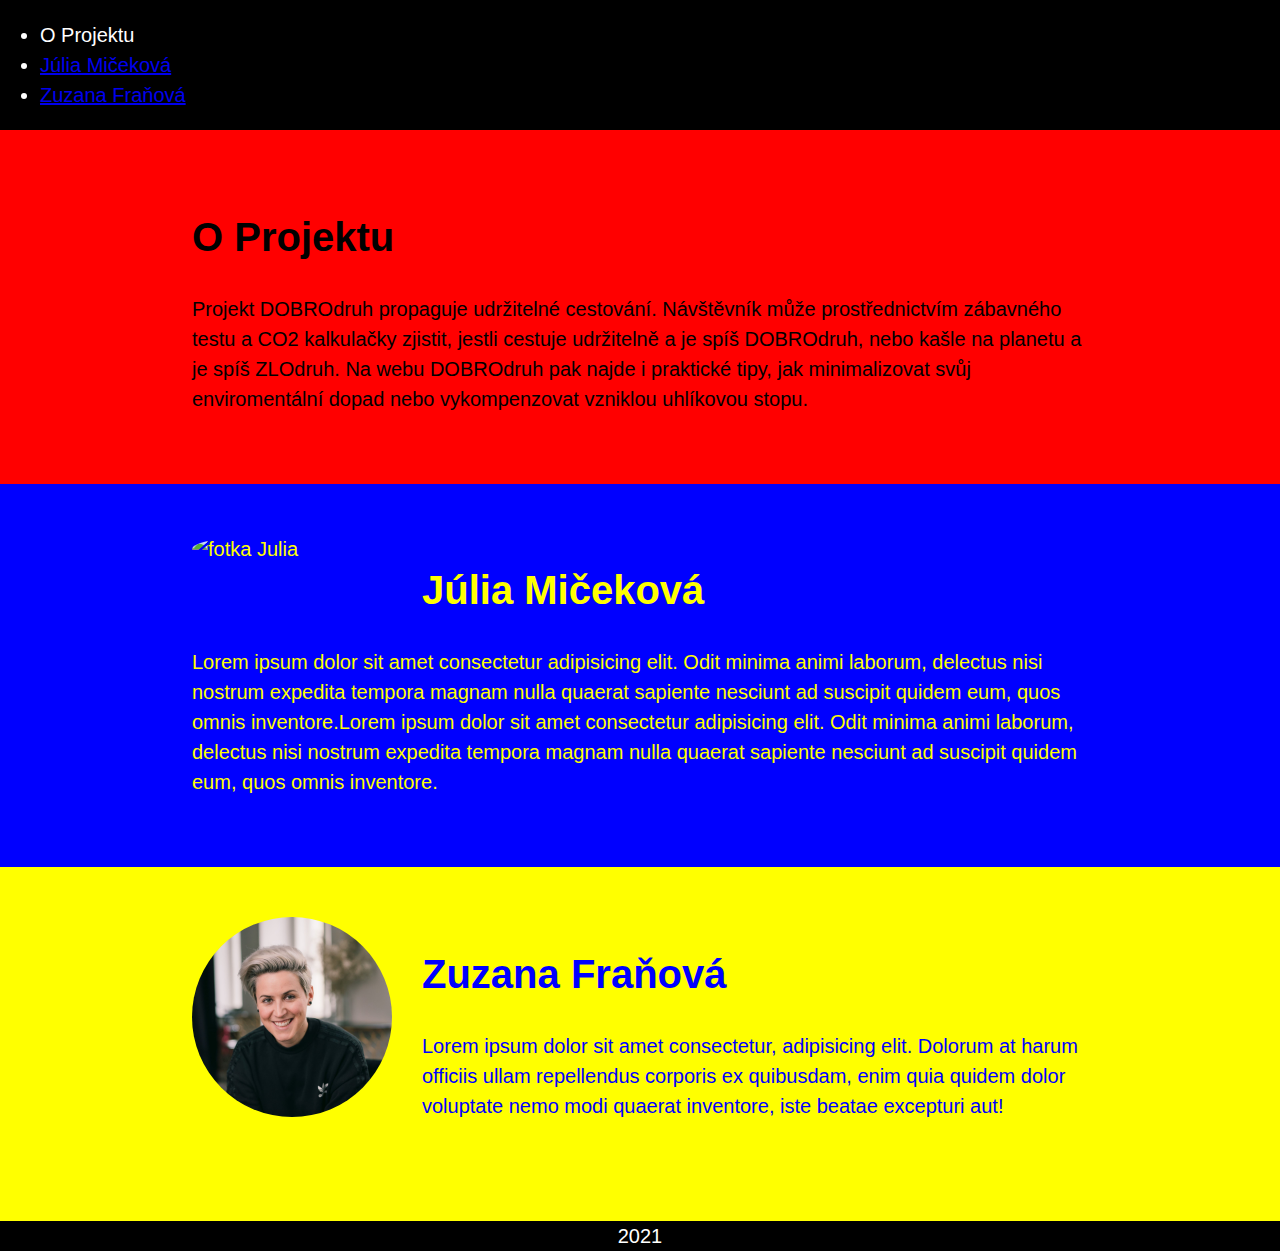
==== Main Page/index.html @ 5948642f "text about project added" ====
<!DOCTYPE html>
<html lang="en">
  <head>
    <meta charset="UTF-8" />
    <meta http-equiv="X-UA-Compatible" content="IE=edge" />
    <meta name="viewport" content="width=device-width, initial-scale=1.0" />
    <link rel="stylesheet" href="style.css" />
    <title>O Projektu</title>
  </head>
  <body>
    <nav class="menu">
      <ul>
        <li>O Projektu</li>
        <li>
          <a href="#julia">Júlia Mičeková</a>
        </li>
        <li>
          <a href="#zuzana">Zuzana Fraňová</a>
        </li>
      </ul>
    </nav>

    <section class="projekt">
      <h1>O Projektu</h1>
      <p>
        Projekt DOBROdruh propaguje udržitelné cestování. Návštěvník může
        prostřednictvím zábavného testu a CO2 kalkulačky zjistit, jestli cestuje
        udržitelně a je spíš DOBROdruh, nebo kašle na planetu a je spíš ZLOdruh.
        Na webu DOBROdruh pak najde i praktické tipy, jak minimalizovat svůj
        enviromentální dopad nebo vykompenzovat vzniklou uhlíkovou stopu.
      </p>
    </section>

    <section class="julia" id="julia">
      <img
        class="julia-foto"
        src="https://ca.slack-edge.com/T01KB858ZE3-U01QB96QA2F-e384b2efc758-192"
        alt="fotka Julia"
      />
      <h1>Júlia Mičeková</h1>
      <p>
        Lorem ipsum dolor sit amet consectetur adipisicing elit. Odit minima
        animi laborum, delectus nisi nostrum expedita tempora magnam nulla
        quaerat sapiente nesciunt ad suscipit quidem eum, quos omnis
        inventore.Lorem ipsum dolor sit amet consectetur adipisicing elit. Odit
        minima animi laborum, delectus nisi nostrum expedita tempora magnam
        nulla quaerat sapiente nesciunt ad suscipit quidem eum, quos omnis
        inventore.
      </p>
      <img class="julia-foto" src="" alt="" />
    </section>

    <section class="zuzana" id="zuzana">
      <img
        class="julia-foto"
        src="img/zuzana-franova.jpg"
        alt="Zuzana Franova"
      />
      <h1>Zuzana Fraňová</h1>
      <p>
        Lorem ipsum dolor sit amet consectetur, adipisicing elit. Dolorum at
        harum officiis ullam repellendus corporis ex quibusdam, enim quia quidem
        dolor voluptate nemo modi quaerat inventore, iste beatae excepturi aut!
      </p>
      <img src="" alt="" />
    </section>

    <script src="index.js"></script>
  </body>
  <footer>2021</footer>
</html>
---- Main Page/style.css ----
/* html {
  background-color: black;
} */

body {
  background-color: black;
  font-family: 'Raleway', sans-serif;
  font-size: 20px;
  color: white;
  line-height: 1.5;
  margin: 0;
}

section {
  padding: 50px 15%;
  padding-top: 50px;
  padding-right: 15%;
  padding-bottom: 50px;
  padding-left: 15%;
}
section {
  display: block;
  background-color: red;
}

.projekt {
  color: black;
}

.julia {
  background-color: blue;
  color: yellow;
}
.julia-foto {
  width: 200px;
  border-radius: 50%;
  float: left;
  margin: 0 30px 30px 0;
}
.zuzana {
  background-color: yellow;
  color: blue;
}

footer {
  display: block;
  text-align: center;
}
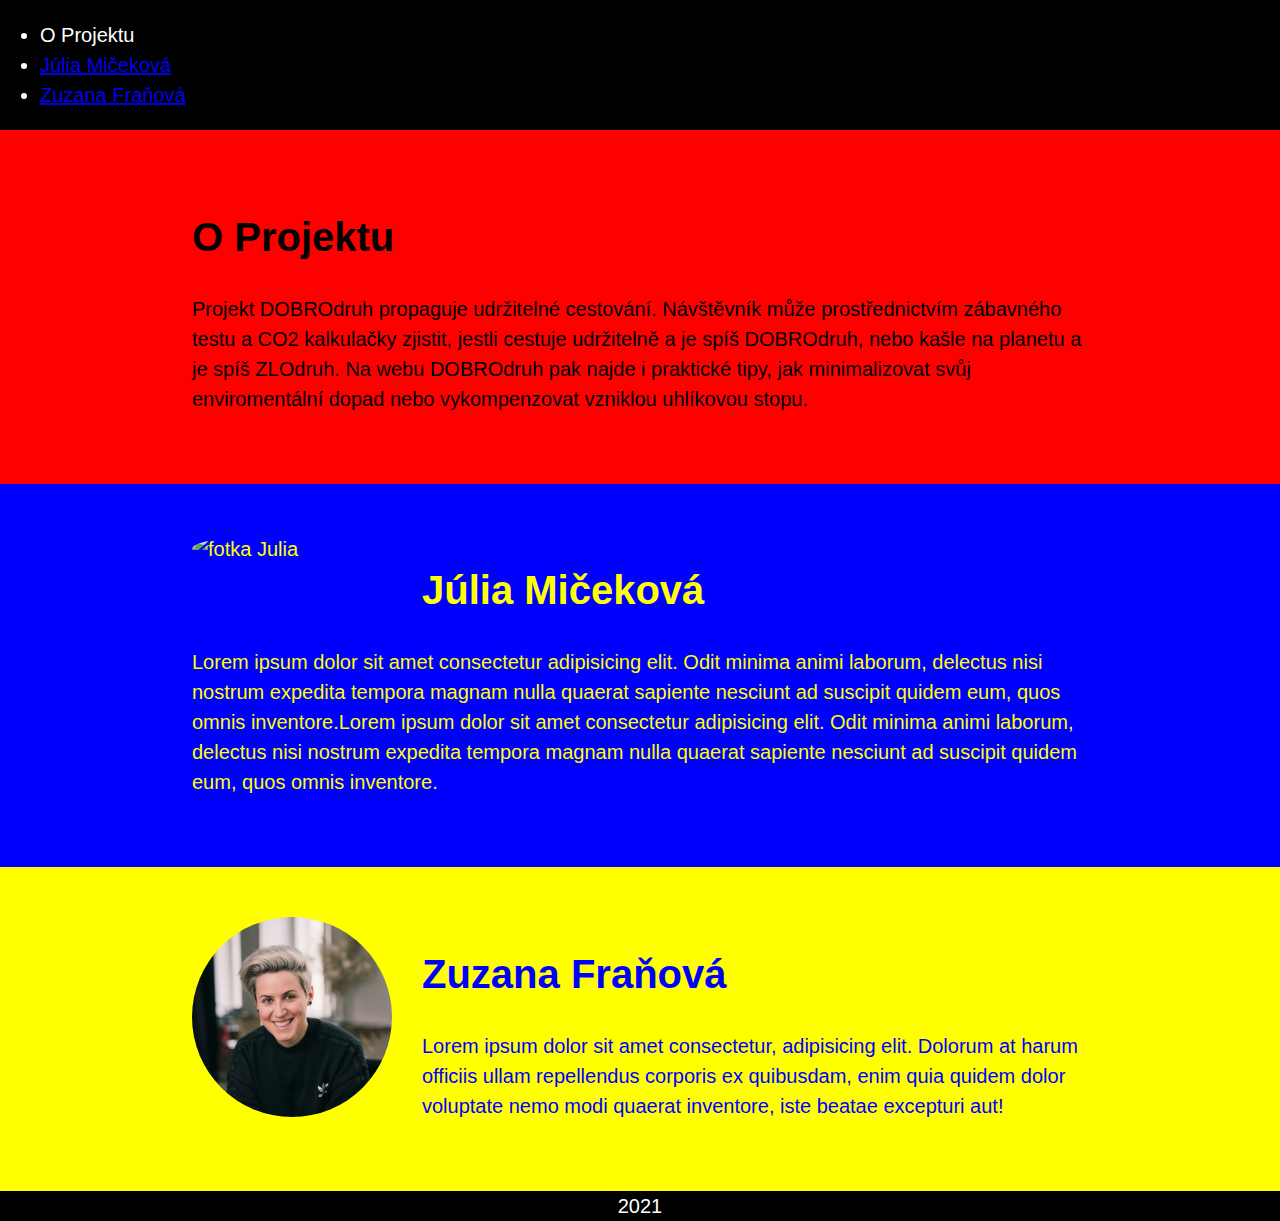
==== commit 25da1a9e: "odstranene nadbytocne img z main page" ====
--- a/Main Page/index.html
+++ b/Main Page/index.html
@@ -15,7 +15,7 @@
           <a href="#julia">Júlia Mičeková</a>
         </li>
         <li>
-          <a href="#zuzana">Zuzana Fraňová</a>
+          <a href="/Zuzana/zuzana.html">Zuzana Fraňová</a>
         </li>
       </ul>
     </nav>
@@ -47,7 +47,6 @@
         nulla quaerat sapiente nesciunt ad suscipit quidem eum, quos omnis
         inventore.
       </p>
-      <img class="julia-foto" src="" alt="" />
     </section>
 
     <section class="zuzana" id="zuzana">
@@ -62,7 +61,6 @@
         harum officiis ullam repellendus corporis ex quibusdam, enim quia quidem
         dolor voluptate nemo modi quaerat inventore, iste beatae excepturi aut!
       </p>
-      <img src="" alt="" />
     </section>
 
     <script src="index.js"></script>
--- a/Main Page/style.css
+++ b/Main Page/style.css
@@ -1,7 +1,3 @@
-/* html {
-  background-color: black;
-} */
-
 body {
   background-color: black;
   font-family: 'Raleway', sans-serif;
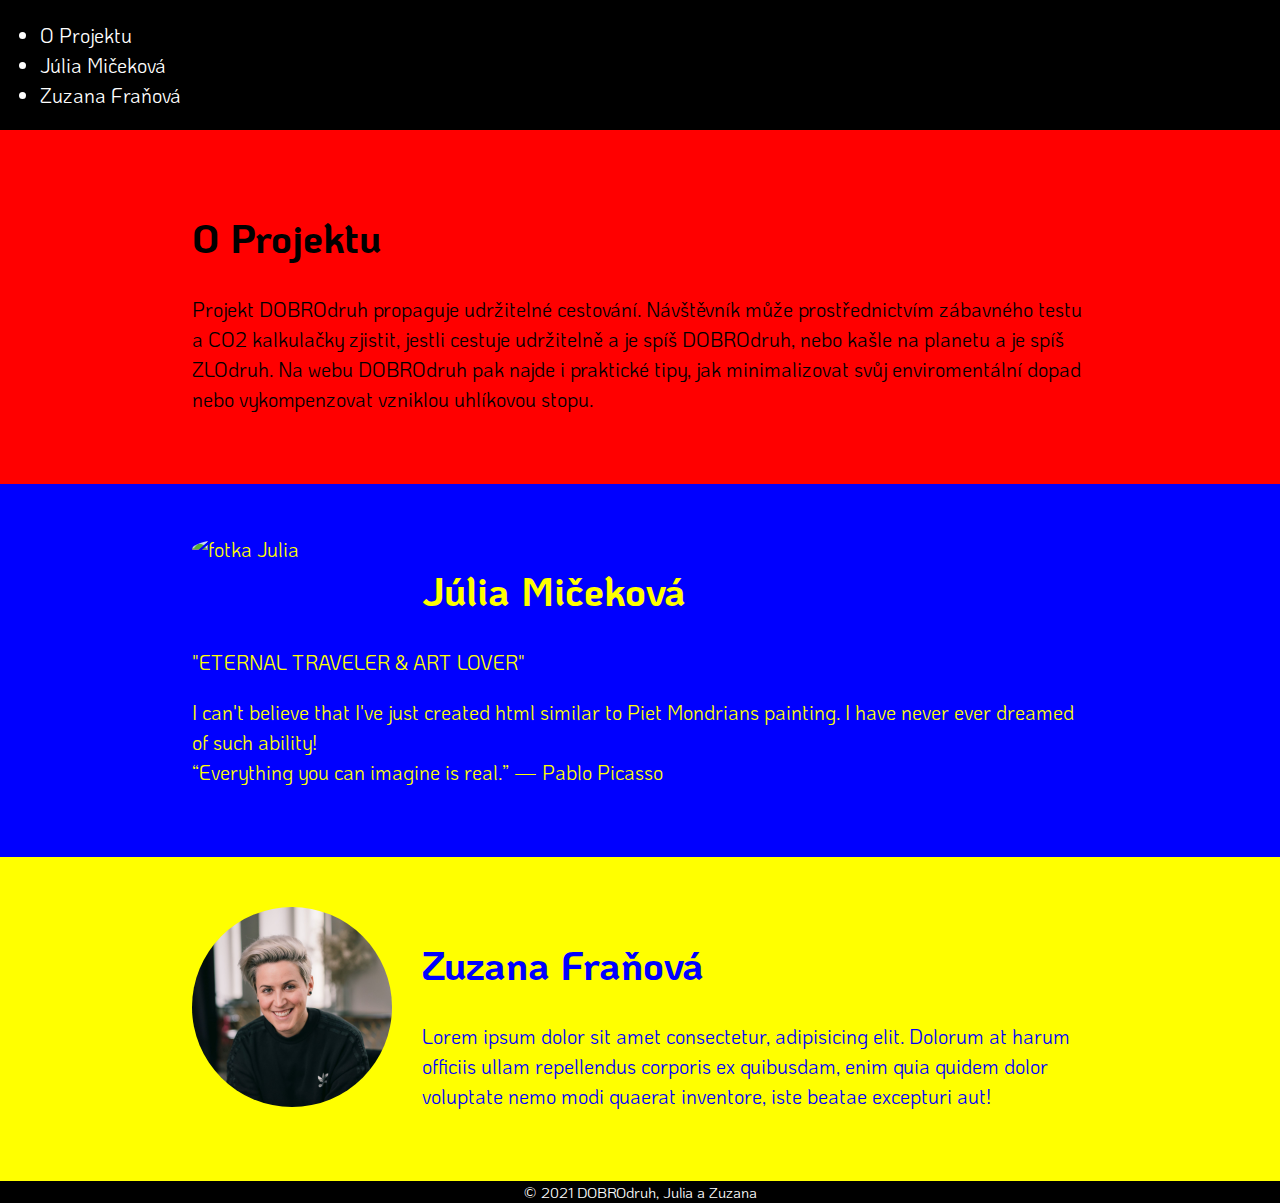
==== commit c8fa088b: "final page julia" ====
--- a/Main Page/index.html
+++ b/Main Page/index.html
@@ -12,7 +12,7 @@
       <ul>
         <li>O Projektu</li>
         <li>
-          <a href="#julia">Júlia Mičeková</a>
+          <a href="/Julia/julia.html">Júlia Mičeková</a>
         </li>
         <li>
           <a href="/Zuzana/zuzana.html">Zuzana Fraňová</a>
@@ -38,14 +38,11 @@
         alt="fotka Julia"
       />
       <h1>Júlia Mičeková</h1>
+      "ETERNAL TRAVELER & ART LOVER"
       <p>
-        Lorem ipsum dolor sit amet consectetur adipisicing elit. Odit minima
-        animi laborum, delectus nisi nostrum expedita tempora magnam nulla
-        quaerat sapiente nesciunt ad suscipit quidem eum, quos omnis
-        inventore.Lorem ipsum dolor sit amet consectetur adipisicing elit. Odit
-        minima animi laborum, delectus nisi nostrum expedita tempora magnam
-        nulla quaerat sapiente nesciunt ad suscipit quidem eum, quos omnis
-        inventore.
+        I can't believe that I've just created html similar to Piet Mondrians
+        painting. I have never ever dreamed of such ability! <br />
+        “Everything you can imagine is real.” ― Pablo Picasso
       </p>
     </section>
 
@@ -65,5 +62,5 @@
 
     <script src="index.js"></script>
   </body>
-  <footer>2021</footer>
+  <footer>© 2021 DOBROdruh, Julia a Zuzana</footer>
 </html>
--- a/Main Page/style.css
+++ b/Main Page/style.css
@@ -1,6 +1,8 @@
+@import url('https://fonts.googleapis.com/css2?family=KoHo:wght@300;400;500;700&display=swap');
+
 body {
   background-color: black;
-  font-family: 'Raleway', sans-serif;
+  font-family: KoHo, sans-serif;
   font-size: 20px;
   color: white;
   line-height: 1.5;
@@ -42,3 +44,13 @@
   display: block;
   text-align: center;
 }
+
+a {
+  text-decoration: none;
+  color: white;
+}
+
+footer {
+  font-family: KoHo, sans-serif;
+  font-size: 15px;
+}
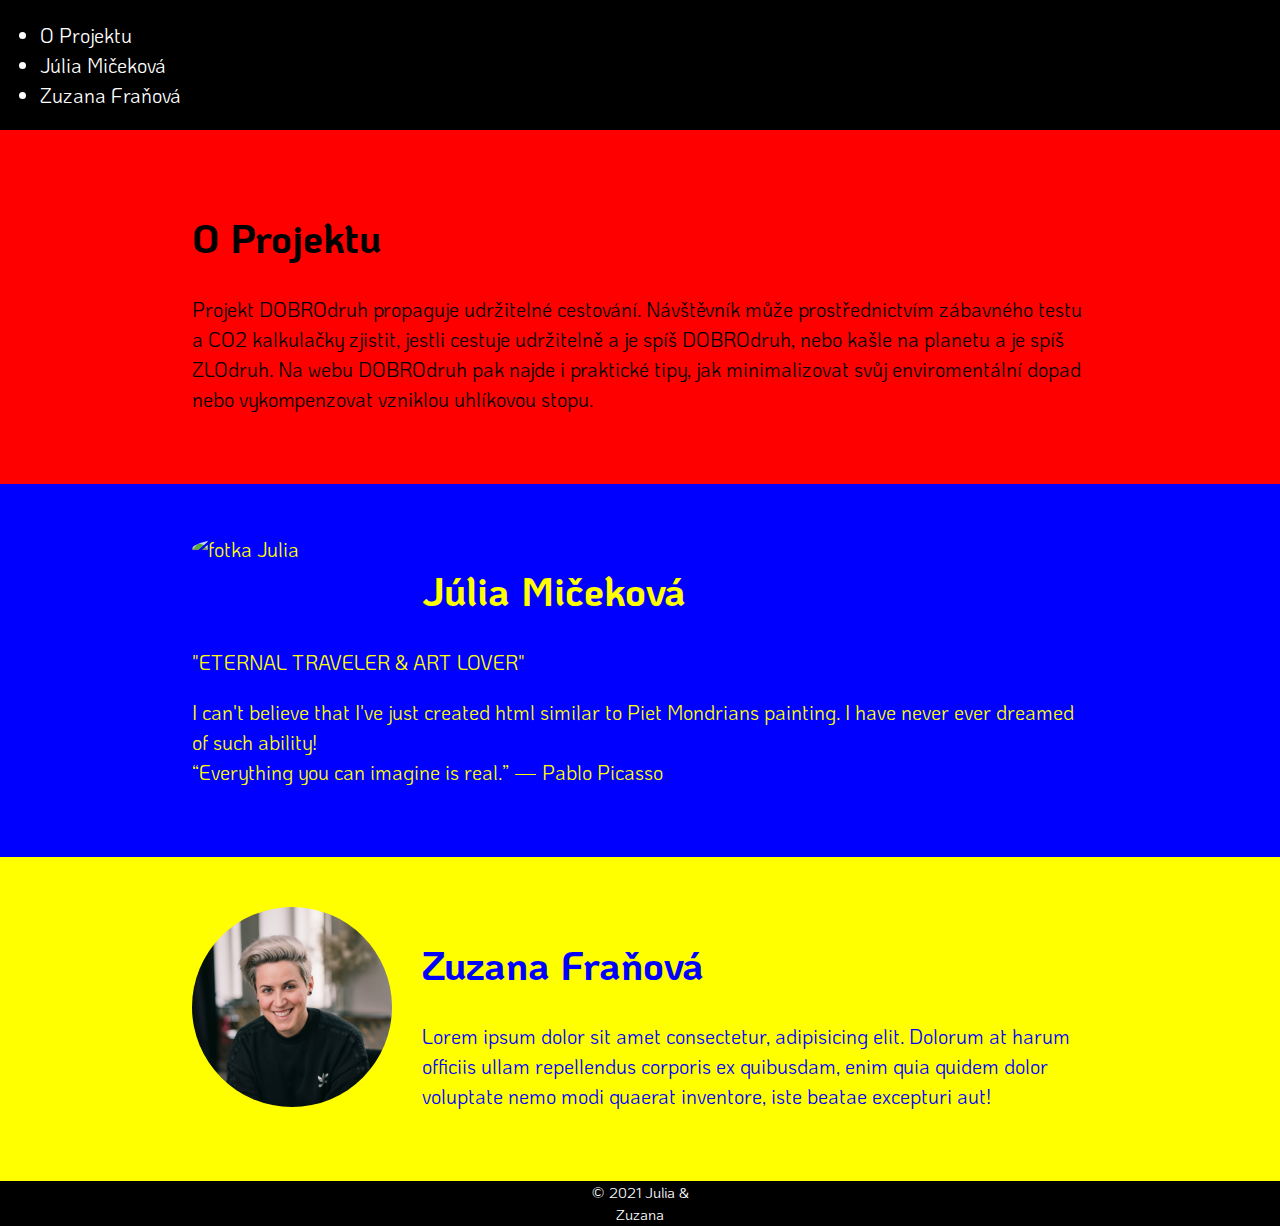
==== commit c2fc1096: "zarovnany footer" ====
--- a/Main Page/index.html
+++ b/Main Page/index.html
@@ -62,5 +62,5 @@
 
     <script src="index.js"></script>
   </body>
-  <footer>© 2021 DOBROdruh, Julia a Zuzana</footer>
+  <footer>© 2021 Julia & Zuzana</footer>
 </html>
--- a/Main Page/style.css
+++ b/Main Page/style.css
@@ -53,4 +53,7 @@
 footer {
   font-family: KoHo, sans-serif;
   font-size: 15px;
+  margin: 0 auto;
+  text-align: center;
+  width: 10%;
 }
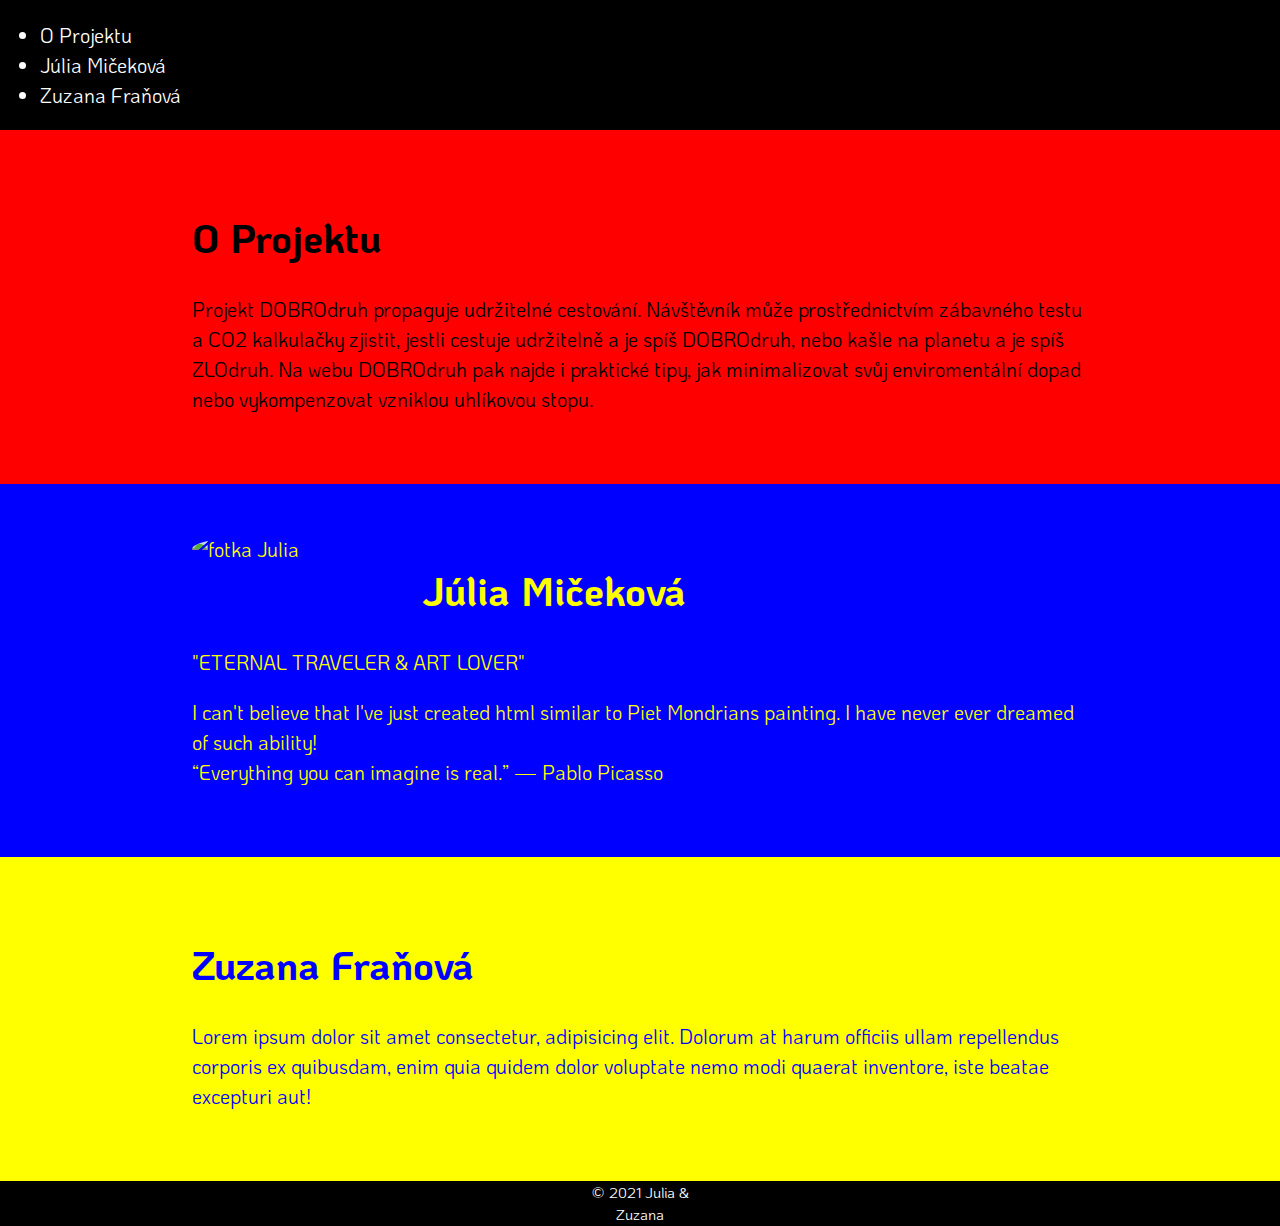
==== commit de2313ad: "Zuzana page finalized" ====
--- a/Main Page/index.html
+++ b/Main Page/index.html
@@ -47,11 +47,6 @@
     </section>
 
     <section class="zuzana" id="zuzana">
-      <img
-        class="julia-foto"
-        src="img/zuzana-franova.jpg"
-        alt="Zuzana Franova"
-      />
       <h1>Zuzana Fraňová</h1>
       <p>
         Lorem ipsum dolor sit amet consectetur, adipisicing elit. Dolorum at
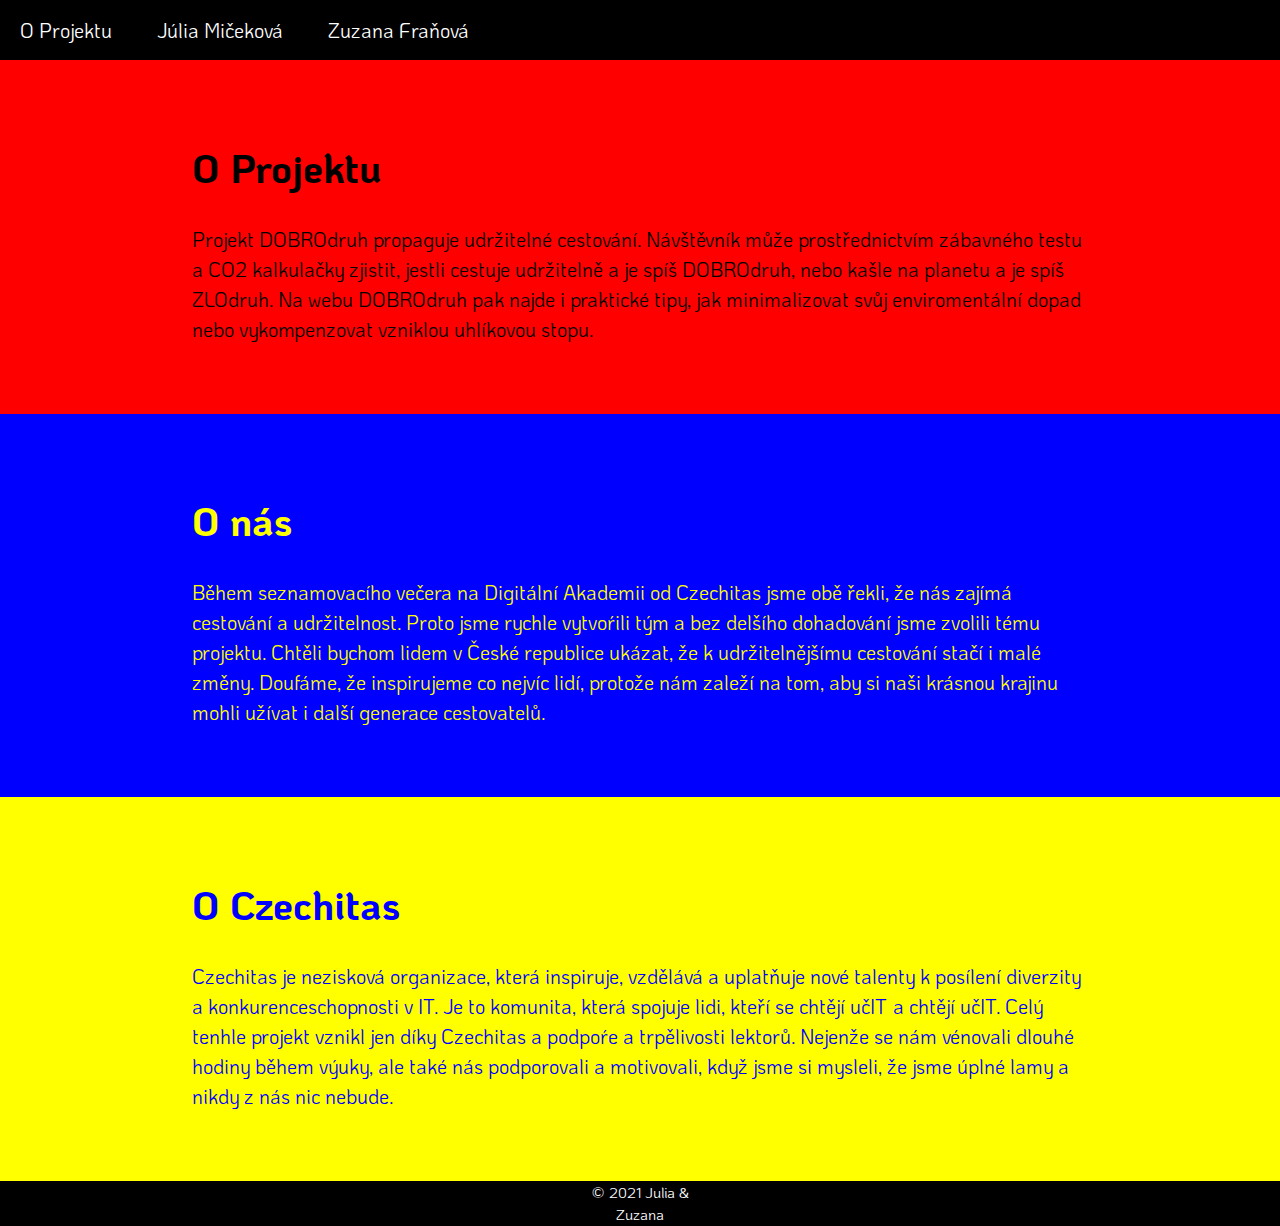
==== commit 792128ac: "Julia page added, menu horizontal" ====
--- a/Main Page/index.html
+++ b/Main Page/index.html
@@ -32,26 +32,33 @@
     </section>
 
     <section class="julia" id="julia">
-      <img
+      <!-- <img
         class="julia-foto"
         src="https://ca.slack-edge.com/T01KB858ZE3-U01QB96QA2F-e384b2efc758-192"
         alt="fotka Julia"
-      />
-      <h1>Júlia Mičeková</h1>
-      "ETERNAL TRAVELER & ART LOVER"
+      /> -->
+      <h1>O nás</h1>
       <p>
-        I can't believe that I've just created html similar to Piet Mondrians
-        painting. I have never ever dreamed of such ability! <br />
-        “Everything you can imagine is real.” ― Pablo Picasso
+        Během seznamovacího večera na Digitální Akademii od Czechitas jsme obě
+        řekli, že nás zajímá cestování a udržitelnost. Proto jsme rychle
+        vytvoŕili tým a bez delšího dohadování jsme zvolili tému projektu.
+        Chtěli bychom lidem v České republice ukázat, že k udržitelnějšímu
+        cestování stačí i malé změny. Doufáme, že inspirujeme co nejvíc lidí,
+        protože nám zaleží na tom, aby si naši krásnou krajinu mohli užívat i
+        další generace cestovatelů.
       </p>
     </section>
 
     <section class="zuzana" id="zuzana">
-      <h1>Zuzana Fraňová</h1>
+      <h1>O Czechitas</h1>
       <p>
-        Lorem ipsum dolor sit amet consectetur, adipisicing elit. Dolorum at
-        harum officiis ullam repellendus corporis ex quibusdam, enim quia quidem
-        dolor voluptate nemo modi quaerat inventore, iste beatae excepturi aut!
+        Czechitas je nezisková organizace, která inspiruje, vzdělává a uplatňuje
+        nové talenty k posílení diverzity a konkurenceschopnosti v IT. Je to
+        komunita, která spojuje lidi, kteří se chtějí učIT a chtějí učIT. Celý
+        tenhle projekt vznikl jen díky Czechitas a podpoŕe a trpělivosti
+        lektorů. Nejenže se nám vénovali dlouhé hodiny během výuky, ale také nás
+        podporovali a motivovali, když jsme si mysleli, že jsme úplné lamy a
+        nikdy z nás nic nebude.
       </p>
     </section>
 
--- a/Main Page/style.css
+++ b/Main Page/style.css
@@ -7,6 +7,25 @@
   color: white;
   line-height: 1.5;
   margin: 0;
+}
+
+.menu {
+  line-height: 3;
+  font-family: KoHo, sans-serif;
+  font-size: 20px;
+  color: white;
+}
+
+ul {
+  list-style-type: none;
+  margin: 0;
+  padding: 0;
+  padding-left: 1em;
+}
+
+li {
+  display: inline;
+  padding-right: 2em;
 }
 
 section {
